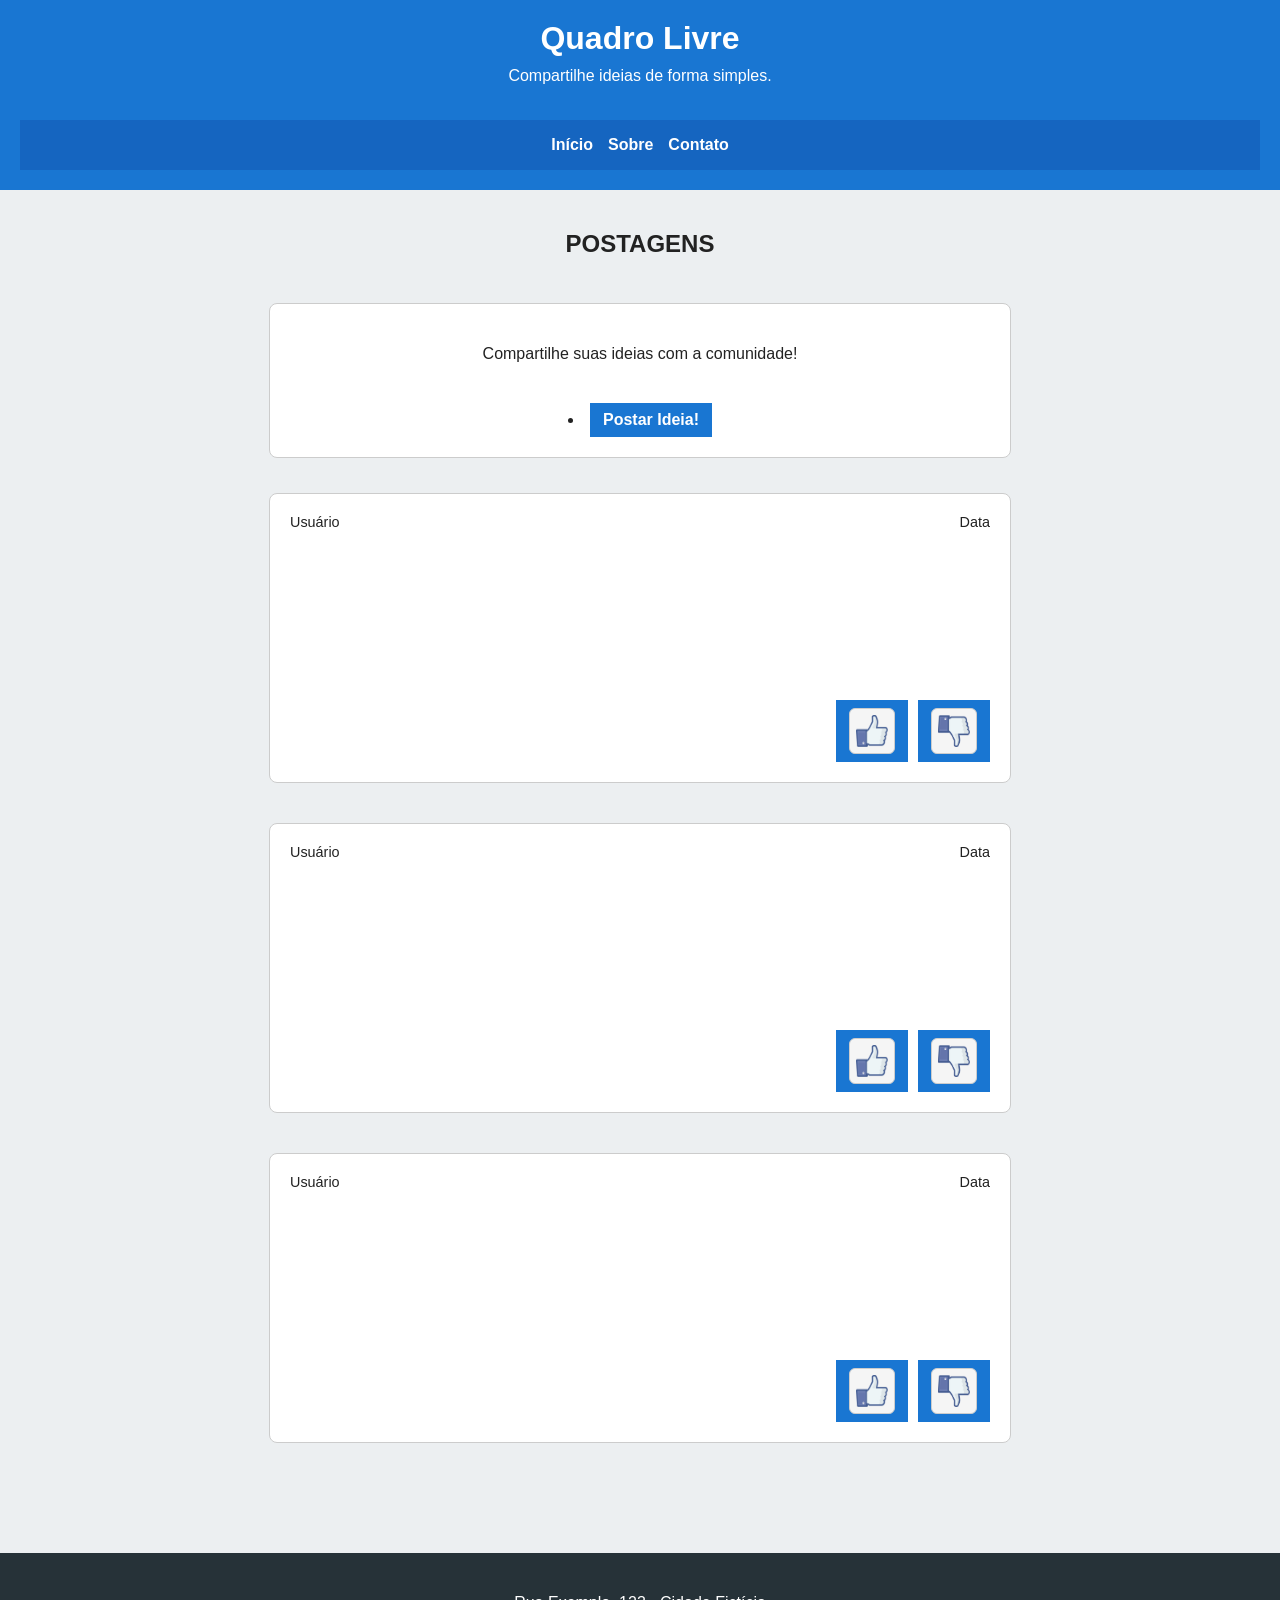
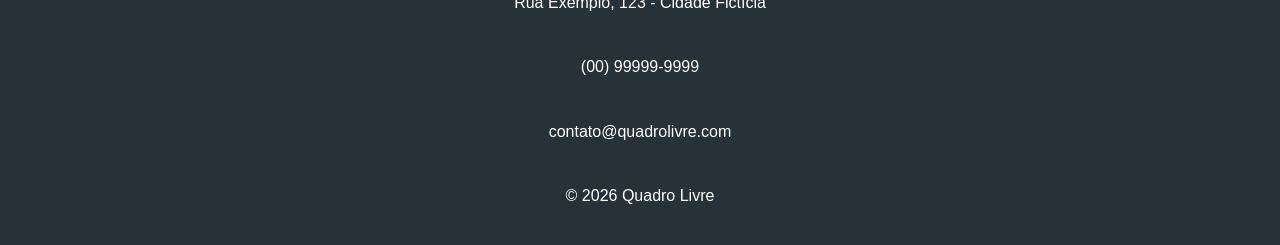
==== index.html @ 1f596c2b "adicionando finalmente no github" ====
<!DOCTYPE html>
<html lang="pt-br">

<head>

<meta charset="UTF-8">
<meta name="viewport" content="width=device-width, initial-scale=1.0">

<title>Ideia de rede social</title>

<link rel="stylesheet" href="estilo.css">

</head>

<body>

<header>

<h1>Quadro Livre</h1>

<p>Compartilhe ideias de forma simples.</p>

<nav>

<ul>

<li><a href="index.html">Início</a></li>

<li><a href="sobre.html">Sobre</a></li>

<li><a href="contato.html">Contato</a></li>


</ul>

</nav>

</header>

<main id="conteudo">

<section id="postagens">

<h2>Postagens</h2>


<article class="postar">
    <p>Compartilhe suas ideias com a comunidade!</p>
    <li><a href="postar.html">Postar Ideia!</a></li>
</article>



<div class="postagens">

<article class="post">

<div class="info">

<span>Usuário</span>

<span>Data</span>

</div>

<div class="texto">

</div>

<div class="acoes">

<a href="#"><img src="img/like.png" alt="Like" class="icone"></a>

<a href="#"><img src="img/deslike.png" alt="Deslike" class="icone"></a>

</div>

</article>

<article class="post">

<div class="info">

<span>Usuário</span>

<span>Data</span>

</div>

<div class="texto">

</div>

<div class="acoes">

<a href="#">
    <img src="img/like.png" alt="Like" class="icone">
</a>

<a href="#">
    <img src="img/deslike.png" alt="Deslike" class="icone">
</a>

</div>

</article>

<article class="post">

<div class="info">

<span>Usuário</span>

<span>Data</span>

</div>

<div class="texto">

</div>

<div class="acoes">

<a href="#">
    <img src="img/like.png" alt="Like" class="icone">
</a>

<a href="#">
    <img src="img/deslike.png" alt="Deslike" class="icone">
</a>

</div>

</article>

</div>

</section>

</main>

<footer>

<p>Rua Exemplo, 123 - Cidade Fictícia</p>

<p>(00) 99999-9999</p>

<p>contato@quadrolivre.com</p>

<p>© 2026 Quadro Livre</p>

</footer>

</body>

</html>
---- estilo.css ----
/* Seletor de elemento */
body {
    margin: 0;
    font-family: Arial, Helvetica, sans-serif;
    background: #eceff1;
    color: #222;

    display: flex;
    flex-direction: column;
    min-height: 100vh;
}

/* Cabeçalho */
header {
    background: #1976d2;
    color: white;
    padding: 20px;
    text-align: center;

    display: flex;
    flex-direction: column;
    align-items: center;
}

header h1 {
    margin: 0;
}

header p {
    margin-top: 5px;
}

/* Navbar */
nav {
    margin-top: 15px;
    text-align: center;
    background: #1565c0;
    width: 100%;
}

nav ul {
    display: flex;
    list-style: none;
    gap: 15px;
    padding: 0;
    flex-wrap: wrap;
    justify-content: center;
}

nav a {
    color: white;
    text-decoration: none;
    font-weight: bold;
}

nav a:hover {
    text-decoration: underline;
}

/* ID */
#conteudo {
    width: 100%;
    max-width: 1100px;
    margin: auto;
    padding: 20px;
}

/* Postagens */
.postagens {
    display: flex;
    flex-direction: column;
    gap: 20px;
}

/* Post */

main a {
    margin-top: 20px;
    color: white;
    text-decoration: none;
    font-weight: bold;
    background: #1976d2;
    padding: 8px 13px;


    display: inline-flex;
    align-items: center;
    justify-content: center;
}

main a:hover {
    background: #1355a1;
}

main {
    display: flex;
    flex-direction: column;
    align-items: stretch;
}

.post {
    background: white;
    padding: 20px;
    border: 1px solid #ccc;
    border-radius: 8px;
    outline: 2px solid transparent;

    width: 100%;
    max-width: 700px;
    margin: 10px auto;

    display: flex;
    flex-direction: column;
}

.postar {
    background: white;
    padding: 20px;
    border: 1px solid #ccc;
    border-radius: 8px;
    outline: 2px solid transparent;

    width: 100%;
    max-width: 700px;
    margin: 10px auto;

    display: flex;
    flex-direction: column;
    text-align: center;
}

.post:hover {
    outline: 2px solid #1976d2;
}

/* Info do post */
.info {
    display: flex;
    justify-content: space-between;
    font-size: 0.9rem;
    margin-bottom: 15px;
}

/* Texto do post */
.texto {
    min-height: 120px;
    line-height: 1.6;
}

/* Ações (like / deslike com imagem) */
.acoes {
    display: flex;
    justify-content: flex-end;
    gap: 10px;
    margin-top: 15px;
}

/* Ícones dos botões */
.icone {
    width: 32px;
    height: 32px;
    padding: 6px;
    border: 1px solid #ccc;
    border-radius: 6px;
    background: #f5f5f5;
    transition: 0.2s;

    display: flex;
    align-items: center;
    justify-content: center;
}

.icone:hover {
    background: #e0e0e0;
    transform: scale(1.05);
}

/* tabela */

table {
    width: 100%;
    border-collapse: collapse;
    margin-top: 20px;
    background: white;
}

th, td {
    border: 1px solid #444;
    padding: 12px;
    text-align: center;
}

th {
    background: #1976d2;
    color: white;
}

/* formulário */

form {
    background: white;
    padding: 20px;
    width: 70%;
    margin: auto;

    display: flex;
    flex-direction: column;
    gap: 15px;
}

input,
textarea {
    padding: 12px;
    border: 1px solid #888;
    border-radius: 5px;
    font-size: 1rem;
}

textarea {
    height: 150px;
}

input:focus,
textarea:focus {
    outline: 2px solid #1976d2;
}

.enviar {
    background: #1976d2;
    color: white;
    border: none;
    padding: 12px;
    border-radius: 5px;
    cursor: pointer;
}

/* Rodapé */

footer {
    margin-top: 40px;
    background: #263238;
    color: white;
    text-align: center;
    padding: 20px;

    display: flex;
    flex-direction: column;
    gap: 5px;
}

section {
    margin-bottom: 40px;

    display: flex;
    flex-direction: column;
    gap: 15px;
}

h2 {
    text-transform: uppercase;
    text-align: center;
}

p {
    line-height: 1.7;
}
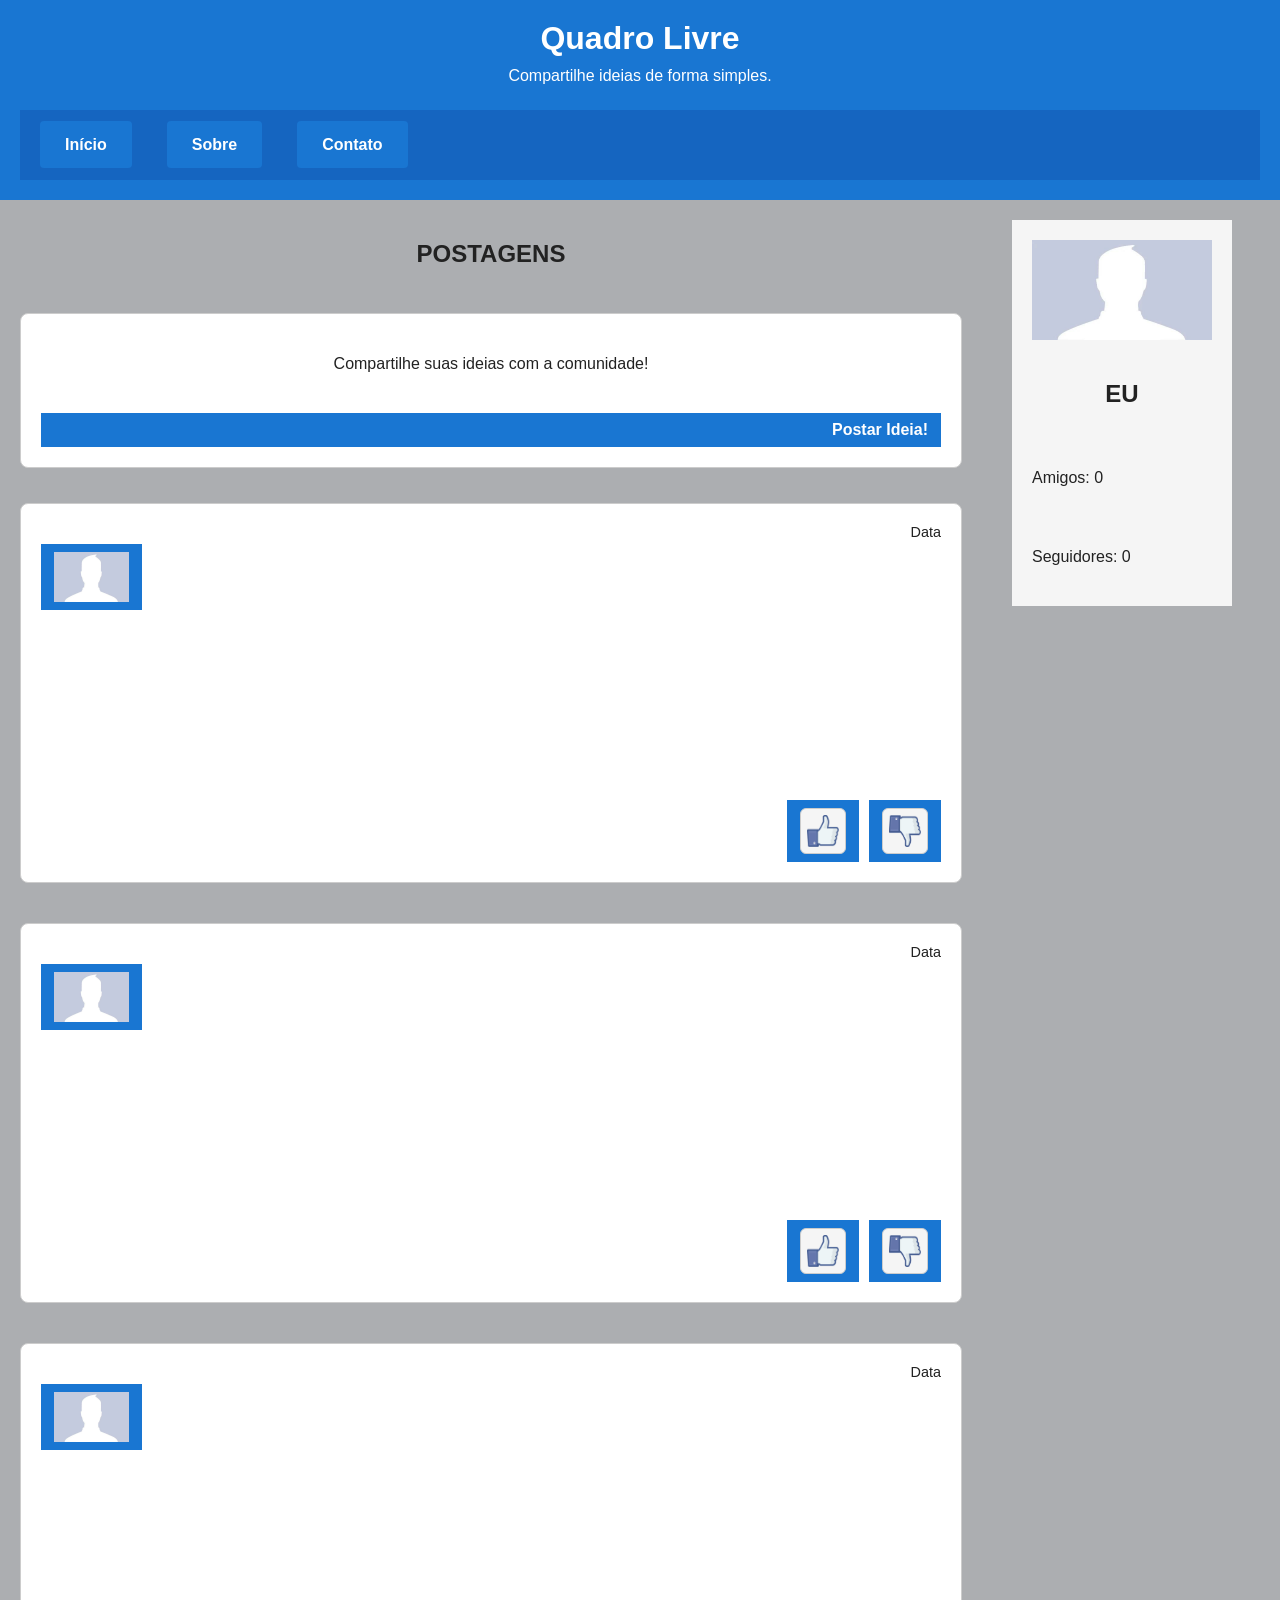
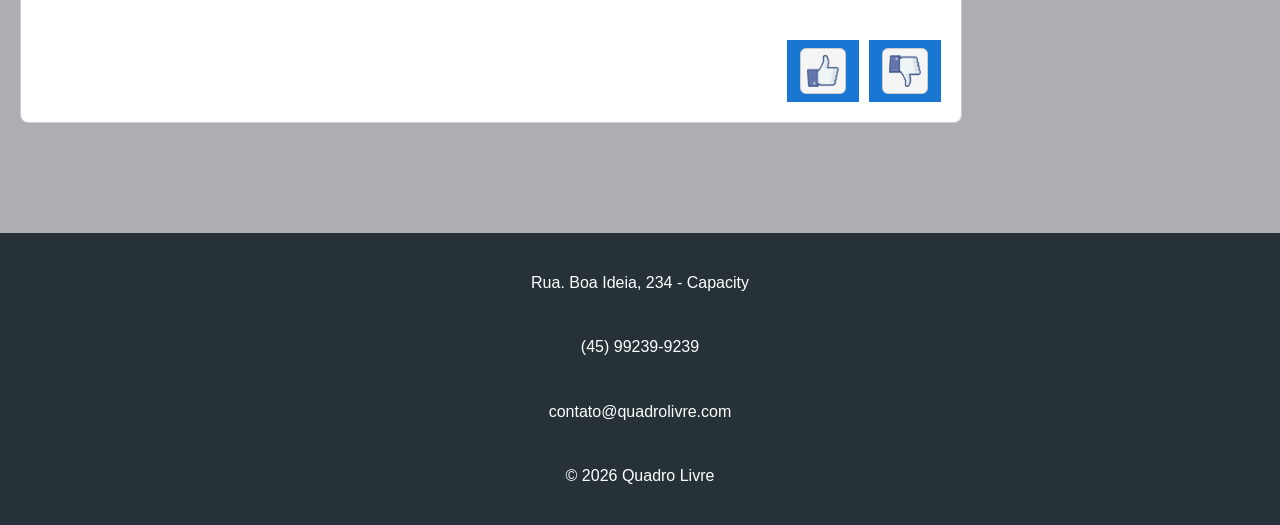
==== commit b342ca6a: "finalizando o site" ====
--- a/index.html
+++ b/index.html
@@ -25,11 +25,8 @@
 <ul>
 
 <li><a href="index.html">Início</a></li>
-
 <li><a href="sobre.html">Sobre</a></li>
-
 <li><a href="contato.html">Contato</a></li>
-
 
 </ul>
 
@@ -43,24 +40,18 @@
 
 <h2>Postagens</h2>
 
-
 <article class="postar">
     <p>Compartilhe suas ideias com a comunidade!</p>
-    <li><a href="postar.html">Postar Ideia!</a></li>
+    <a href="postar.html">Postar Ideia!</a>
 </article>
-
-
 
 <div class="postagens">
 
 <article class="post">
 
 <div class="info">
-
-<span>Usuário</span>
-
+<a href="#"><img src="img/ft.jpg" alt="Perfil" height="50"></a>
 <span>Data</span>
-
 </div>
 
 <div class="texto">
@@ -68,11 +59,8 @@
 </div>
 
 <div class="acoes">
-
 <a href="#"><img src="img/like.png" alt="Like" class="icone"></a>
-
 <a href="#"><img src="img/deslike.png" alt="Deslike" class="icone"></a>
-
 </div>
 
 </article>
@@ -80,11 +68,8 @@
 <article class="post">
 
 <div class="info">
-
-<span>Usuário</span>
-
+<a href="#"><img src="img/ft.jpg" alt="Perfil" height="50"></a>
 <span>Data</span>
-
 </div>
 
 <div class="texto">
@@ -92,15 +77,8 @@
 </div>
 
 <div class="acoes">
-
-<a href="#">
-    <img src="img/like.png" alt="Like" class="icone">
-</a>
-
-<a href="#">
-    <img src="img/deslike.png" alt="Deslike" class="icone">
-</a>
-
+<a href="#"><img src="img/like.png" alt="Like" class="icone"></a>
+<a href="#"><img src="img/deslike.png" alt="Deslike" class="icone"></a>
 </div>
 
 </article>
@@ -108,11 +86,8 @@
 <article class="post">
 
 <div class="info">
-
-<span>Usuário</span>
-
+<a href="#"><img src="img/ft.jpg" alt="Perfil" height="50"></a>
 <span>Data</span>
-
 </div>
 
 <div class="texto">
@@ -120,15 +95,8 @@
 </div>
 
 <div class="acoes">
-
-<a href="#">
-    <img src="img/like.png" alt="Like" class="icone">
-</a>
-
-<a href="#">
-    <img src="img/deslike.png" alt="Deslike" class="icone">
-</a>
-
+<a href="#"><img src="img/like.png" alt="Like" class="icone"></a>
+<a href="#"><img src="img/deslike.png" alt="Deslike" class="icone"></a>
 </div>
 
 </article>
@@ -137,13 +105,27 @@
 
 </section>
 
+<aside>
+
+
+<img src="img/ft.jpg" alt="Perfil" height="100" id="perfil">
+
+
+<h2>EU</h2>
+
+<p>Amigos: 0</p>
+
+<p>Seguidores: 0</p>
+
+</aside>
+
 </main>
 
 <footer>
 
-<p>Rua Exemplo, 123 - Cidade Fictícia</p>
+<p>Rua. Boa Ideia, 234 - Capacity</p>
 
-<p>(00) 99999-9999</p>
+<p>(45) 99239-9239</p>
 
 <p>contato@quadrolivre.com</p>
 
--- a/estilo.css
+++ b/estilo.css
@@ -1,16 +1,48 @@
+/* Container principal */
+.container{
+    display: flex;
+    align-items: center;
+    justify-content: space-between;
+    gap: 20px;
+
+    width: 100%;
+    max-width: 1400px;
+    margin: 20px auto;
+    padding: 0 20px;
+    box-sizing: border-box;
+}
+
 /* Seletor de elemento */
 body {
     margin: 0;
     font-family: Arial, Helvetica, sans-serif;
-    background: #eceff1;
+    background: #acaeb1;
     color: #222;
-
+    
     display: flex;
     flex-direction: column;
     min-height: 100vh;
 }
 
+/* aside */
+aside {
+    width: 220px;
+    flex-shrink: 0;
+
+    background: #f5f5f5;
+    padding: 20px;
+    box-sizing: border-box;
+
+    display: flex;
+    flex-direction: column;
+    gap: 20px;
+}
+
+
+
 /* Cabeçalho */
+
+
 header {
     background: #1976d2;
     color: white;
@@ -32,7 +64,7 @@
 
 /* Navbar */
 nav {
-    margin-top: 15px;
+    margin-top: 5px;
     text-align: center;
     background: #1565c0;
     width: 100%;
@@ -42,27 +74,42 @@
     display: flex;
     list-style: none;
     gap: 15px;
-    padding: 0;
+    padding: 10px;
     flex-wrap: wrap;
-    justify-content: center;
+    justify-content: flex-start;
+}
+
+nav input[type="search"] {
+    padding: 8px;
+    border: solid #ccc;
+    border-radius: 4px;
+    width: 200px;
+    margin-top: 10px;
+    text-align: center; 
+    display: flex;
 }
 
 nav a {
     color: white;
     text-decoration: none;
     font-weight: bold;
+    background: #1976d2;
+    padding: 15px 25px;
+    margin: 20px 10px;
+    border-radius: 4px;
+    text-align: center;
 }
 
 nav a:hover {
     text-decoration: underline;
+    background: #1355a1;
 }
 
 /* ID */
 #conteudo {
-    width: 100%;
-    max-width: 1100px;
-    margin: auto;
-    padding: 20px;
+    flex: 1;
+    padding: 20px;
+    box-sizing: border-box;
 }
 
 /* Postagens */
@@ -70,6 +117,7 @@
     display: flex;
     flex-direction: column;
     gap: 20px;
+    justify-content: flex-end;
 }
 
 /* Post */
@@ -82,10 +130,9 @@
     background: #1976d2;
     padding: 8px 13px;
 
-
     display: inline-flex;
-    align-items: center;
-    justify-content: center;
+    align-items: left;
+    justify-content: flex-end;
 }
 
 main a:hover {
@@ -94,8 +141,13 @@
 
 main {
     display: flex;
-    flex-direction: column;
-    align-items: stretch;
+    flex-direction:row;
+    align-items: flex-start;
+    justify-content: flex-start;
+    gap: 50px;
+    
+    
+    width: 200px;
 }
 
 .post {
@@ -104,13 +156,15 @@
     border: 1px solid #ccc;
     border-radius: 8px;
     outline: 2px solid transparent;
-
-    width: 100%;
-    max-width: 700px;
-    margin: 10px auto;
-
-    display: flex;
-    flex-direction: column;
+    text-align: left;
+    width: 100%;
+    max-width: 900px;
+    margin: 10px 0 10px auto;
+    justify-content: flex-start;
+    display: flex;
+    flex-direction: column;
+    width: 900px;
+    gap: 10px;
 }
 
 .postar {
@@ -121,9 +175,9 @@
     outline: 2px solid transparent;
 
     width: 100%;
-    max-width: 700px;
-    margin: 10px auto;
-
+    max-width: 900px;
+    margin: 10px 0 10px auto;
+    
     display: flex;
     flex-direction: column;
     text-align: center;
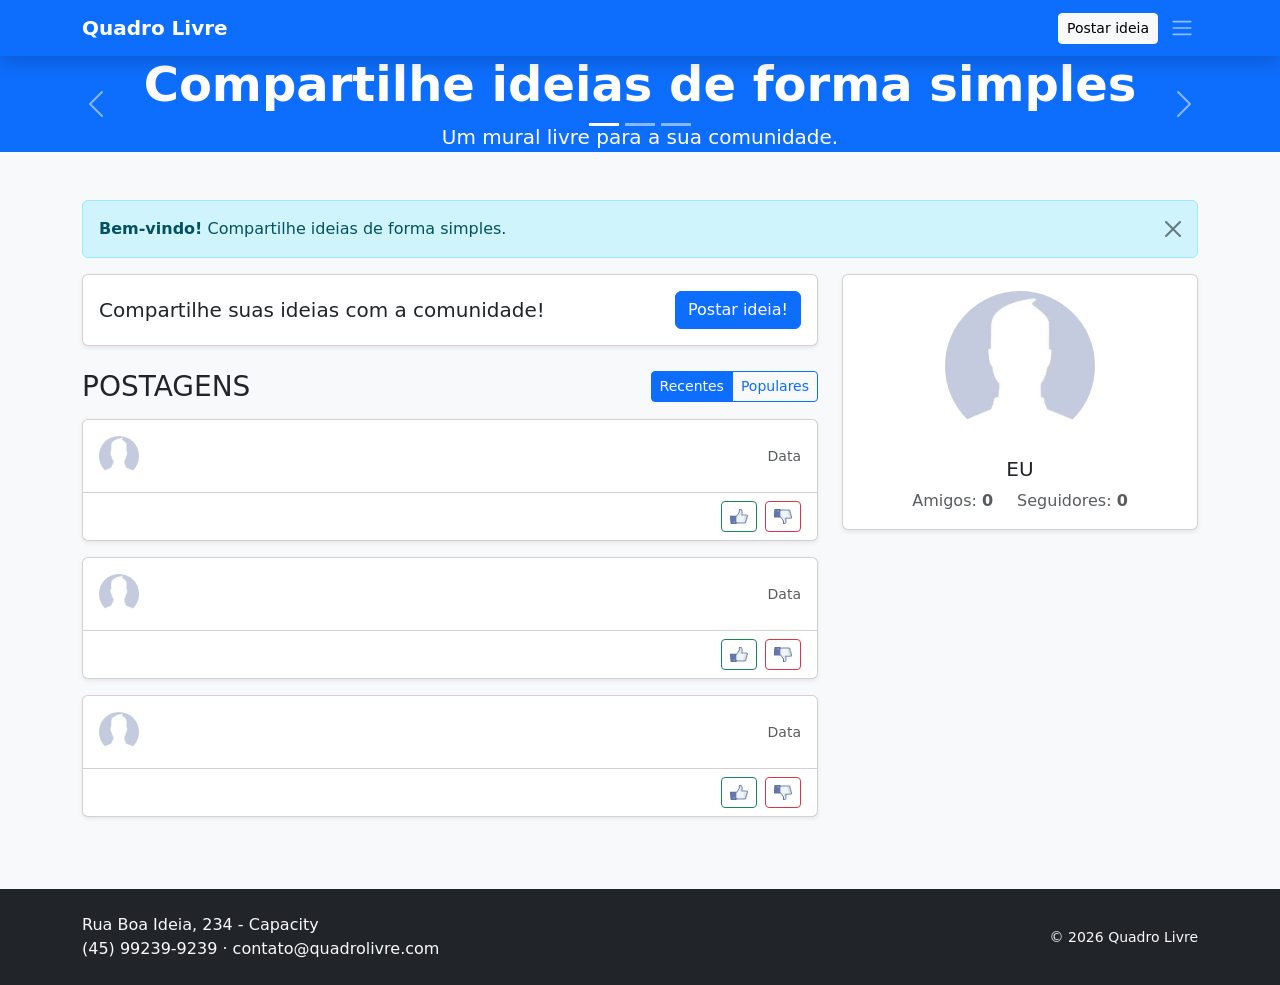
==== commit 516dedc2: "nova versão para trabalho diferente" ====
--- a/index.html
+++ b/index.html
@@ -2,137 +2,190 @@
 <html lang="pt-br">
 
 <head>
+    <meta charset="UTF-8">
+    <!-- viewport: obrigatório para o Bootstrap ser responsivo (mobile first) -->
+    <meta name="viewport" content="width=device-width, initial-scale=1">
+    <title>Início - Quadro Livre</title>
 
-<meta charset="UTF-8">
-<meta name="viewport" content="width=device-width, initial-scale=1.0">
-
-<title>Ideia de rede social</title>
-
-<link rel="stylesheet" href="estilo.css">
-
+    <!-- Bootstrap 5 (CSS) via CDN -->
+    <link href="https://cdn.jsdelivr.net/npm/bootstrap@5.3.3/dist/css/bootstrap.min.css" rel="stylesheet">
+    <!-- CSS próprio: carregado DEPOIS do Bootstrap, só com pequenos ajustes -->
+    <link href="css/estilo.css" rel="stylesheet">
 </head>
 
-<body>
+<body class="bg-body-tertiary d-flex flex-column min-vh-100">
 
-<header>
+    <!-- NAVBAR + DROPDOWN: logo à esquerda; à direita o botão de 3 barrinhas que abre o menu suspenso com todas as páginas -->
+    <nav class="navbar navbar-dark bg-primary sticky-top shadow">
+        <div class="container">
+            <a class="navbar-brand fw-bold" href="index.html">Quadro Livre</a>
 
-<h1>Quadro Livre</h1>
+            <div class="d-flex align-items-center gap-2">
+                <a class="btn btn-light btn-sm" href="postar.html">Postar ideia</a>
 
-<p>Compartilhe ideias de forma simples.</p>
+                <!-- dropdown: o botão (data-bs-toggle="dropdown") abre/fecha o dropdown-menu logo abaixo -->
+                <div class="dropdown">
+                    <button class="btn border-0 p-1" type="button" data-bs-toggle="dropdown" aria-expanded="false"
+                        aria-label="Abrir menu">
+                        <span class="navbar-toggler-icon"></span>
+                    </button>
+                    <ul class="dropdown-menu dropdown-menu-end shadow">
+                        <li><a class="dropdown-item active" href="index.html" aria-current="page">Início</a></li>
+                        <li><a class="dropdown-item" href="sobre.html">Sobre</a></li>
+                        <li><a class="dropdown-item" href="contato.html">Contato</a></li>
+                        <li><hr class="dropdown-divider"></li>
+                        <li><a class="dropdown-item" href="postar.html">Postar uma ideia</a></li>
+                    </ul>
+                </div>
+            </div>
+        </div>
+    </nav>
 
-<nav>
+    <!-- CAROUSEL só de texto: carousel slide > carousel-inner > carousel-item (o primeiro leva "active") -->
+    <div id="carrosselDestaques" class="carousel slide" data-bs-ride="carousel" aria-label="Destaques">
+        <div class="carousel-indicators">
+            <button type="button" data-bs-target="#carrosselDestaques" data-bs-slide-to="0" class="active"
+                aria-current="true" aria-label="Slide 1"></button>
+            <button type="button" data-bs-target="#carrosselDestaques" data-bs-slide-to="1" aria-label="Slide 2"></button>
+            <button type="button" data-bs-target="#carrosselDestaques" data-bs-slide-to="2" aria-label="Slide 3"></button>
+        </div>
 
-<ul>
+        <div class="carousel-inner">
+            <div class="carousel-item active bg-primary" data-bs-interval="5000">
+                <div class="banner-texto d-flex flex-column justify-content-center align-items-center text-center text-white px-5">
+                    <h2 class="display-5 fw-bold">Compartilhe ideias de forma simples</h2>
+                    <p class="lead mb-0">Um mural livre para a sua comunidade.</p>
+                </div>
+            </div>
+            <div class="carousel-item bg-success" data-bs-interval="5000">
+                <div class="banner-texto d-flex flex-column justify-content-center align-items-center text-center text-white px-5">
+                    <h2 class="display-5 fw-bold">Encontre quem pensa como você</h2>
+                    <p class="lead mb-0">Curta e apoie projetos.</p>
+                </div>
+            </div>
+            <div class="carousel-item bg-dark" data-bs-interval="5000">
+                <div class="banner-texto d-flex flex-column justify-content-center align-items-center text-center text-white px-5">
+                    <h2 class="display-5 fw-bold">Tire a ideia do papel</h2>
+                    <p class="lead mb-0">Poste a sua agora mesmo.</p>
+                </div>
+            </div>
+        </div>
 
-<li><a href="index.html">Início</a></li>
-<li><a href="sobre.html">Sobre</a></li>
-<li><a href="contato.html">Contato</a></li>
+        <button class="carousel-control-prev" type="button" data-bs-target="#carrosselDestaques" data-bs-slide="prev">
+            <span class="carousel-control-prev-icon" aria-hidden="true"></span>
+            <span class="visually-hidden">Anterior</span>
+        </button>
+        <button class="carousel-control-next" type="button" data-bs-target="#carrosselDestaques" data-bs-slide="next">
+            <span class="carousel-control-next-icon" aria-hidden="true"></span>
+            <span class="visually-hidden">Próximo</span>
+        </button>
+    </div>
 
-</ul>
+    <main class="flex-grow-1">
+        <div class="container py-5">
+            <!-- ALERTA que pode ser fechado: alert-dismissible + btn-close -->
+            <div class="alert alert-info alert-dismissible fade show" role="alert">
+                <strong>Bem-vindo!</strong> Compartilhe ideias de forma simples.
+                <button type="button" class="btn-close" data-bs-dismiss="alert" aria-label="Fechar"></button>
+            </div>
 
-</nav>
+            <!-- row (flex) com duas colunas: postagens (8/12) e perfil (4/12) em telas grandes; empilha no celular -->
+            <div class="row g-4">
+                <section id="postagens" class="col-lg-8">
 
-</header>
+                    <!-- Chamada para postar: d-flex + justify-content-between + align-items-center -->
+                    <div class="card shadow-sm mb-4">
+                        <div class="card-body d-flex flex-column flex-sm-row justify-content-between align-items-sm-center gap-3">
+                            <p class="mb-0 lead">Compartilhe suas ideias com a comunidade!</p>
+                            <a href="postar.html" class="btn btn-primary">Postar ideia!</a>
+                        </div>
+                    </div>
 
-<main id="conteudo">
+                    <div class="d-flex justify-content-between align-items-center mb-3">
+                        <h1 class="h3 mb-0 text-uppercase">Postagens</h1>
+                        <div class="btn-group" role="group" aria-label="Ordenar postagens">
+                            <button type="button" class="btn btn-outline-primary btn-sm active">Recentes</button>
+                            <button type="button" class="btn btn-outline-primary btn-sm">Populares</button>
+                        </div>
+                    </div>
 
-<section id="postagens">
+                    <!-- POSTS vazios (só a estrutura): card > card-body + card-footer. d-flex flex-column gap-3 empilha os cards -->
+                    <div class="d-flex flex-column gap-3">
 
-<h2>Postagens</h2>
+                        <div class="card shadow-sm">
+                            <div class="card-body">
+                                <div class="d-flex justify-content-between align-items-center">
+                                    <a href="#"><img src="img/ft.jpg" class="rounded-circle avatar" alt="Perfil"></a>
+                                    <small class="text-muted">Data</small>
+                                </div>
+                                <div class="texto-post"></div>
+                            </div>
+                            <div class="card-footer bg-transparent d-flex justify-content-end gap-2">
+                                <a href="#" class="btn btn-sm btn-outline-success"><img src="img/like.png" class="icone" alt="Curtir"></a>
+                                <a href="#" class="btn btn-sm btn-outline-danger"><img src="img/deslike.png" class="icone" alt="Não curti"></a>
+                            </div>
+                        </div>
 
-<article class="postar">
-    <p>Compartilhe suas ideias com a comunidade!</p>
-    <a href="postar.html">Postar Ideia!</a>
-</article>
+                        <div class="card shadow-sm">
+                            <div class="card-body">
+                                <div class="d-flex justify-content-between align-items-center">
+                                    <a href="#"><img src="img/ft.jpg" class="rounded-circle avatar" alt="Perfil"></a>
+                                    <small class="text-muted">Data</small>
+                                </div>
+                                <div class="texto-post"></div>
+                            </div>
+                            <div class="card-footer bg-transparent d-flex justify-content-end gap-2">
+                                <a href="#" class="btn btn-sm btn-outline-success"><img src="img/like.png" class="icone" alt="Curtir"></a>
+                                <a href="#" class="btn btn-sm btn-outline-danger"><img src="img/deslike.png" class="icone" alt="Não curti"></a>
+                            </div>
+                        </div>
 
-<div class="postagens">
+                        <div class="card shadow-sm">
+                            <div class="card-body">
+                                <div class="d-flex justify-content-between align-items-center">
+                                    <a href="#"><img src="img/ft.jpg" class="rounded-circle avatar" alt="Perfil"></a>
+                                    <small class="text-muted">Data</small>
+                                </div>
+                                <div class="texto-post"></div>
+                            </div>
+                            <div class="card-footer bg-transparent d-flex justify-content-end gap-2">
+                                <a href="#" class="btn btn-sm btn-outline-success"><img src="img/like.png" class="icone" alt="Curtir"></a>
+                                <a href="#" class="btn btn-sm btn-outline-danger"><img src="img/deslike.png" class="icone" alt="Não curti"></a>
+                            </div>
+                        </div>
+                    </div>
+                </section>
 
-<article class="post">
+                <!-- ASIDE: card de perfil. d-flex flex-column align-items-center centraliza tudo em coluna -->
+                <aside class="col-lg-4">
+                    <div class="card shadow-sm">
+                        <div class="card-body d-flex flex-column align-items-center text-center">
+                            <img src="img/ft.jpg" class="rounded-circle foto-perfil mb-3" alt="Foto de perfil">
+                            <h2 class="h5 text-uppercase">Eu</h2>
+                            <div class="d-flex gap-4 text-muted">
+                                <span>Amigos: <strong>0</strong></span>
+                                <span>Seguidores: <strong>0</strong></span>
+                            </div>
+                        </div>
+                    </div>
+                </aside>
+            </div>
+        </div>
+    </main>
 
-<div class="info">
-<a href="#"><img src="img/ft.jpg" alt="Perfil" height="50"></a>
-<span>Data</span>
-</div>
+    <footer class="bg-dark text-light py-4 mt-4">
+        <div class="container d-flex flex-column flex-md-row justify-content-between align-items-center gap-2 text-center text-md-start">
+            <div>
+                <p class="mb-0">Rua Boa Ideia, 234 - Capacity</p>
+                <p class="mb-0">(45) 99239-9239 · contato@quadrolivre.com</p>
+            </div>
+            <small>© 2026 Quadro Livre</small>
+        </div>
+    </footer>
 
-<div class="texto">
-
-</div>
-
-<div class="acoes">
-<a href="#"><img src="img/like.png" alt="Like" class="icone"></a>
-<a href="#"><img src="img/deslike.png" alt="Deslike" class="icone"></a>
-</div>
-
-</article>
-
-<article class="post">
-
-<div class="info">
-<a href="#"><img src="img/ft.jpg" alt="Perfil" height="50"></a>
-<span>Data</span>
-</div>
-
-<div class="texto">
-
-</div>
-
-<div class="acoes">
-<a href="#"><img src="img/like.png" alt="Like" class="icone"></a>
-<a href="#"><img src="img/deslike.png" alt="Deslike" class="icone"></a>
-</div>
-
-</article>
-
-<article class="post">
-
-<div class="info">
-<a href="#"><img src="img/ft.jpg" alt="Perfil" height="50"></a>
-<span>Data</span>
-</div>
-
-<div class="texto">
-
-</div>
-
-<div class="acoes">
-<a href="#"><img src="img/like.png" alt="Like" class="icone"></a>
-<a href="#"><img src="img/deslike.png" alt="Deslike" class="icone"></a>
-</div>
-
-</article>
-
-</div>
-
-</section>
-
-<aside>
-
-
-<img src="img/ft.jpg" alt="Perfil" height="100" id="perfil">
-
-
-<h2>EU</h2>
-
-<p>Amigos: 0</p>
-
-<p>Seguidores: 0</p>
-
-</aside>
-
-</main>
-
-<footer>
-
-<p>Rua. Boa Ideia, 234 - Capacity</p>
-
-<p>(45) 99239-9239</p>
-
-<p>contato@quadrolivre.com</p>
-
-<p>© 2026 Quadro Livre</p>
-
-</footer>
-
+    <!-- Bootstrap JS (bundle inclui o Popper): faz funcionar o carousel, o dropdown, o menu hambúrguer e o X do alerta.
+         Não há nenhum JavaScript escrito por mim. -->
+    <script src="https://cdn.jsdelivr.net/npm/bootstrap@5.3.3/dist/js/bootstrap.bundle.min.js"></script>
 </body>
 
-</html>+</html>
--- a/css/estilo.css
+++ b/css/estilo.css
@@ -0,0 +1,65 @@
+/* Ajustes pequenos: o visual vem do Bootstrap */
+
+html {
+    scroll-behavior: smooth;
+}
+
+/* a navbar fixa (sticky-top) não cobre o título ao clicar nos links */
+section {
+    scroll-margin-top: 80px;
+}
+
+.banner-img {
+    height: 420px;
+    object-fit: cover;
+}
+
+.foto-perfil {
+    width: 150px;
+    height: 150px;
+    object-fit: cover;
+}
+
+.legenda-img {
+    width: 100%;
+    max-width: 420px;
+}
+
+.avatar {
+    width: 40px;
+    height: 40px;
+    object-fit: cover;
+}
+
+.icone {
+    width: 18px;
+    height: auto;
+    vertical-align: -3px;
+}
+
+.form-floating > .area-ideia {
+    height: 140px;
+}
+
+
+/* legenda do carousel em faixa escura para não brigar com o texto do banner */
+.carousel-caption {
+    background: rgba(0, 0, 0, 0.55);
+    border-radius: 8px;
+    padding: 8px 16px;
+    bottom: 36px;
+}
+
+.carousel-caption h2 {
+    font-size: 1.6rem;
+}
+
+/* links da navbar com mais contraste */
+.navbar .nav-link {
+    color: rgba(255, 255, 255, 0.85);
+}
+
+.navbar .nav-link:hover,
+.navbar .nav-link.active {
+    color: #fff;
+}
